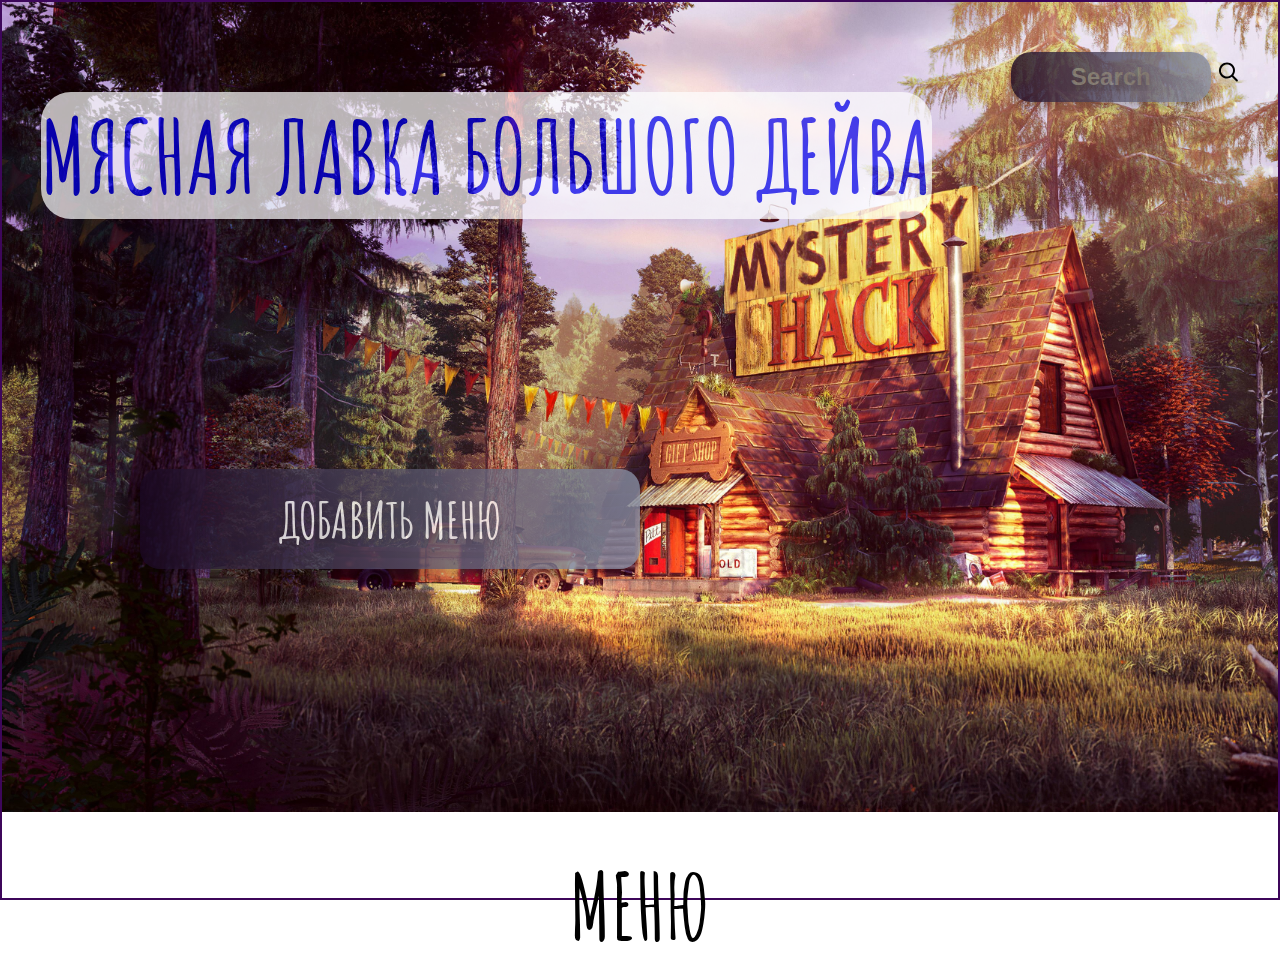
==== index1.html @ 8ee21b72 "done" ====
<!DOCTYPE html>
<html lang="en">
  <head>
    <meta charset="UTF-8" />
    <meta name="viewport" content="width=device-width, initial-scale=1.0" />
    <title>Document</title>
    <link rel="preconnect" href="https://fonts.googleapis.com" />
    <link rel="preconnect" href="https://fonts.gstatic.com" crossorigin />
    <link
      href="https://fonts.googleapis.com/css2?family=Amatic+SC:wght@400;700&display=swap"
      rel="stylesheet"
    />

    <link rel="stylesheet" href="./css/style1.css" />
  </head>
  <body>
    <div class="container">
      <nav>
        <div class="navbar">
          <h2><a href="#menu">Мясная лавка Большого Дейва</a></h2>
          <div class="search">
            <input class="inpSearch" type="text" placeholder="Search" />
            <!-- <button class="searchBtn"></button> -->
            <img src="./img/search.svg" alt="" />
          </div>
        </div>
      </nav>
      <div class="info">
        <div class="btnAdd">
          <button id="addMenuBtn" class="addBtn">ДОБАВИТЬ МЕНЮ</button>
          <div id="modal" class="modal">
            <div class="modal-content">
              <span class="close">&times;</span>
              <div class="modal-body">
                <input
                  class="inpName"
                  type="text"
                  placeholder="Название блюда"
                />
                <input class="inpPrice" type="text" placeholder="Цена блюда" />
                <input class="inpImg" type="url" placeholder="Фото блюда" />
                <button id="modalAddButton">Добавить</button>
              </div>
            </div>
          </div>
        </div>
      </div>
      <div id="menu" class="section">
        <h1>МЕНЮ</h1>
        <section class="sectionFood"></section>
      </div>
      <div class="editModal">
        <input class="inpEditName" type="text" placeholder="Название блюда" />
        <input class="inpEditPrice" type="text" placeholder="Цена блюда" />
        <input class="inpEditImg" type="url" placeholder="Фото блюда" />
        <button id="modalSaveButton">Сохранить</button>
      </div>
      <!-- PAGINATION -->
      <!-- <div class="pagin">
        <ul class="pagination1">
          <li class="page">
            <a id="prevBtn" class="page-link" href="#">Previous</a>
          </li>
          <li class="page">
            <a id="nextBtn" class="page-link" href="#">Next</a>
          </li>
        </ul>
      </div> -->
      <!-- PAGINATION -->
    </div>

    <script src="./js/main.js"></script>
  </body>
</html>
---- css/style1.css ----
* {
  margin: 0;
  padding: 0;
  box-sizing: border-box;
}
.body {
  display: flex;
  justify-content: center;
  align-items: center;
  height: 100%;
  /* width: 100%; */
}
.container {
  width: 100%;
  height: 100%;
  margin: 0 auto;
  background-image: url(../img/bg2.jpeg);
  background-repeat: no-repeat;
  background-size: 1440px;
  border: 2px solid rgb(61, 7, 90);
  position: absolute;
  text-align: center;
  opacity: 0.9px;
}
.navbar {
  display: flex;
  /* flex-direction: column; */
  justify-content: space-around;
}
.navbar input {
}
.addBtn {
  font-family: Amatic SC;
  width: 500px;
  height: 100px;
  border-radius: 20px;
  border: none;
  text-align: center;
  font-size: 50px;
  font-weight: 700;
  color: white;
  margin-top: 250px;
  margin-right: 500px;
  background: linear-gradient(90deg, #1a0822 0%, #888fa3 100%);
  /* background-image: url(../img/2.webp); */
  box-shadow: 0 6px 8px rgba(0, 0, 0, 0.28);
  text-shadow: 0 6px 8px rgba(0, 0, 0, 0.28);
  opacity: 0.8;
}
h1 {
  font-family: Amatic SC;
  font-size: 90px;
  font-weight: 900;

  text-transform: uppercase;
}
.modal {
  display: none;
  position: fixed;
  z-index: 1;
  left: 0;
  top: 0;
  width: 100%;
  height: 100%;
  overflow: auto;
  background-color: rgb(0, 0, 0);
  background-color: rgba(0, 0, 0, 0.4);
}

.modal-content {
  background-color: #fefefe;
  margin: 15% auto;
  padding: 20px;
  border: 1px solid #888;
  width: 80%;
  opacity: 0.5;
}

.close {
  color: #aaa;
  float: right;
  font-size: 28px;
  font-weight: bold;
}
.close:hover,
.close:focus {
  color: black;
  text-decoration: none;
  cursor: pointer;
}
/* .section {
  margin-top: 500px;
  display: flex;
  justify-content: center;
  flex-wrap: wrap;
  align-content: center;
  background-image: url(../img/bg2.jpeg);
} */
h2 {
  /* background: linear-gradient(90deg, #1a0822 0%, #888fa3 100%); */
  opacity: 0.7;
  background-color: white;
  margin-top: 90px;
  font-family: Amatic SC;
  font-size: 100px;
  font-weight: 900;
  color: white;
  text-transform: uppercase;
  border-radius: 30px;
}
a {
  text-decoration: none;
  /* color: inherit; */
}
.inpSearch {
  margin-top: 50px;
  width: 200px;
  height: 50px;
  border-radius: 20px;
  border: none;
  text-align: center;
  font-size: 24px;
  font-weight: 700;
  color: white;

  background: linear-gradient(90deg, #1a0822 0%, #888fa3 100%);
  /* background-image: url(../img/2.webp); */
  box-shadow: 0 6px 8px rgba(0, 0, 0, 0.28);
  text-shadow: 0 6px 8px rgba(0, 0, 0, 0.28);
  opacity: 0.8;
}
/* .searchBtn {
  margin-top: 50px;
  width: 200px;
  height: 50px;
  border-radius: 20px;
  border: none;
  text-align: center;
  font-size: 24px;
  font-weight: 700;
  color: white;

  background: linear-gradient(90deg, #1a0822 0%, #888fa3 100%);
  background-image: url(../img/search.svg);
  background-repeat: no-repeat;
  box-shadow: 0 6px 8px rgba(0, 0, 0, 0.28);
  text-shadow: 0 6px 8px rgba(0, 0, 0, 0.28);
  opacity: 0.8;
} */
/* .book {
  width: 100px;
  display: flex;
  flex-direction: column;
  justify-content: center;
  align-items: center;
}
.card {
  background-color: #1a0822;
  width: 200px;
  height: 150px;
}
.cardImg {
  width: 200px;
  height: 150px;
  border: 2 px solid black;
} */
.section {
  margin-top: 280px;
}
.sectionFood {
  /* background-color: antiquewhite; */
  background-image: url(../img/fon.jpeg);
  opacity: 0.9;
  border-radius: 50px;

  display: flex;
  justify-content: center; /* Центрируем по горизонтали */
  flex-wrap: wrap; /* Разрешаем перенос элементов на следующую строку */
}

.book {
  width: 10rem;
  margin: 1rem; /* Добавляем отступы между карточками */
  display: flex;
  flex-direction: column; /* Устанавливаем направление в столбец */
  align-items: center; /* Центрируем элементы по вертикали */
}

.cardBook {
  width: 100%;
}

.cardImg {
  width: 150px;
}

.card {
  display: flex;
  flex-direction: column;
  align-items: center;
  padding: 1rem;
  border: 1px solid #ccc;
  border-radius: 5px;
  background-color: #f9f9f9;
  box-shadow: 0 2px 4px rgba(0, 0, 0, 0.1);
}

.cardTitle {
  margin-bottom: 0.5rem;
  font-weight: bold;
}

.btnEdit {
  width: 100px;
  height: 35px;
  border-radius: 20px;
  border: none;
  text-align: center;
  font-size: 12px;
  font-weight: 700;
  color: white;
  margin-top: 5px;
  background: linear-gradient(90deg, #1a0822 0%, #888fa3 100%);
  /* background-image: url(../img/2.webp); */
  box-shadow: 0 6px 8px rgba(0, 0, 0, 0.28);
  text-shadow: 0 6px 8px rgba(0, 0, 0, 0.28);
  opacity: 0.8;
}
.btnDelete {
  width: 100px;
  height: 35px;
  border-radius: 20px;
  border: none;
  text-align: center;
  font-size: 12px;
  font-weight: 700;
  color: white;
  margin-top: 5px;
  background: linear-gradient(90deg, #1a0822 0%, #888fa3 100%);
  /* background-image: url(../img/2.webp); */
  box-shadow: 0 6px 8px rgba(0, 0, 0, 0.28);
  text-shadow: 0 6px 8px rgba(0, 0, 0, 0.28);
  opacity: 0.8;
}

.editModal {
  display: none;
}
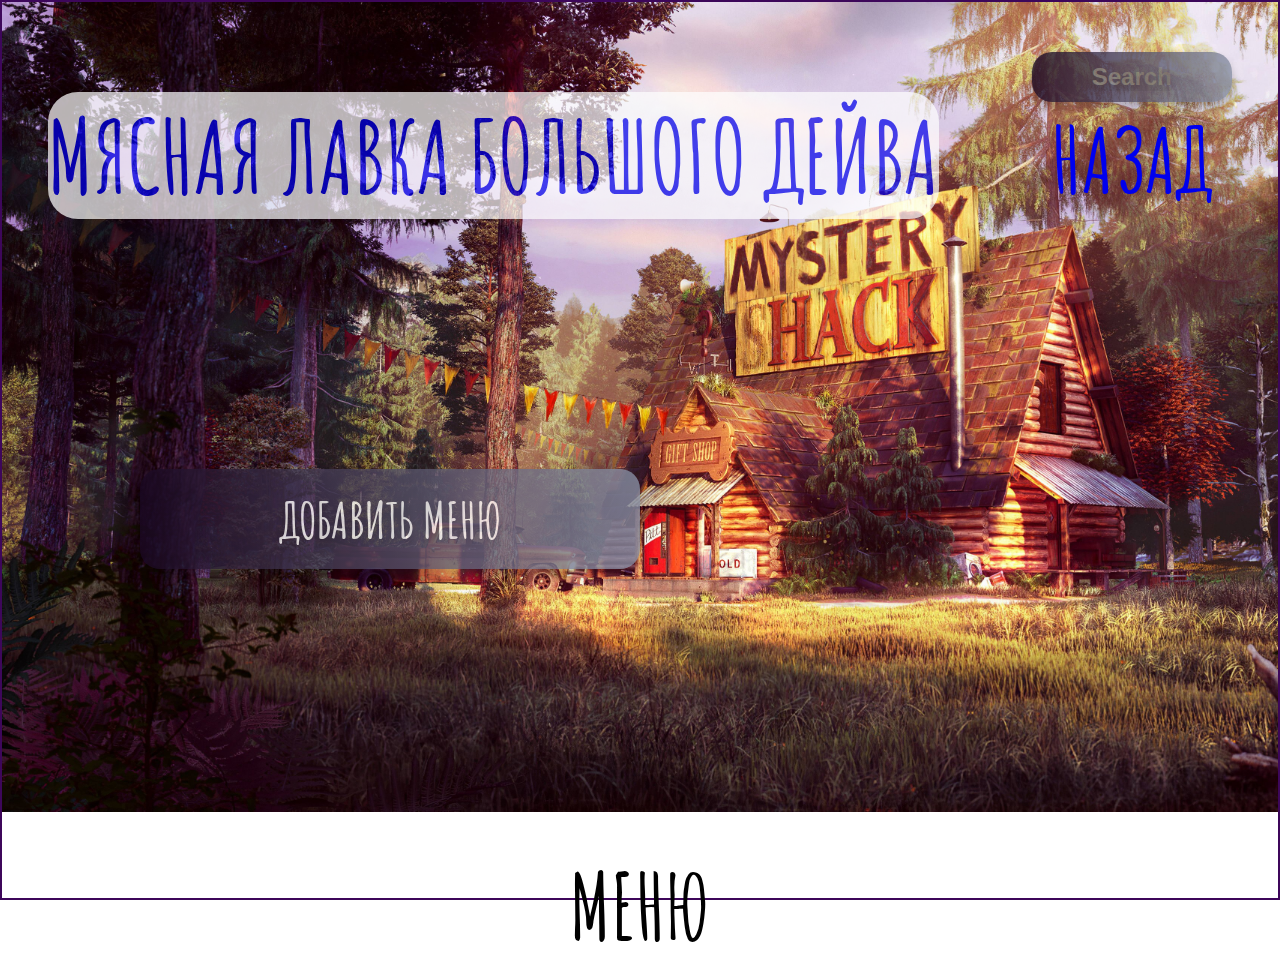
==== commit dd391463: "All done" ====
--- a/index1.html
+++ b/index1.html
@@ -21,7 +21,8 @@
           <div class="search">
             <input class="inpSearch" type="text" placeholder="Search" />
             <!-- <button class="searchBtn"></button> -->
-            <img src="./img/search.svg" alt="" />
+            <!-- <img src="./img/search.svg" alt="" /> -->
+            <a href="index2.html"> <h1>НАЗАД</h1></a>
           </div>
         </div>
       </nav>
